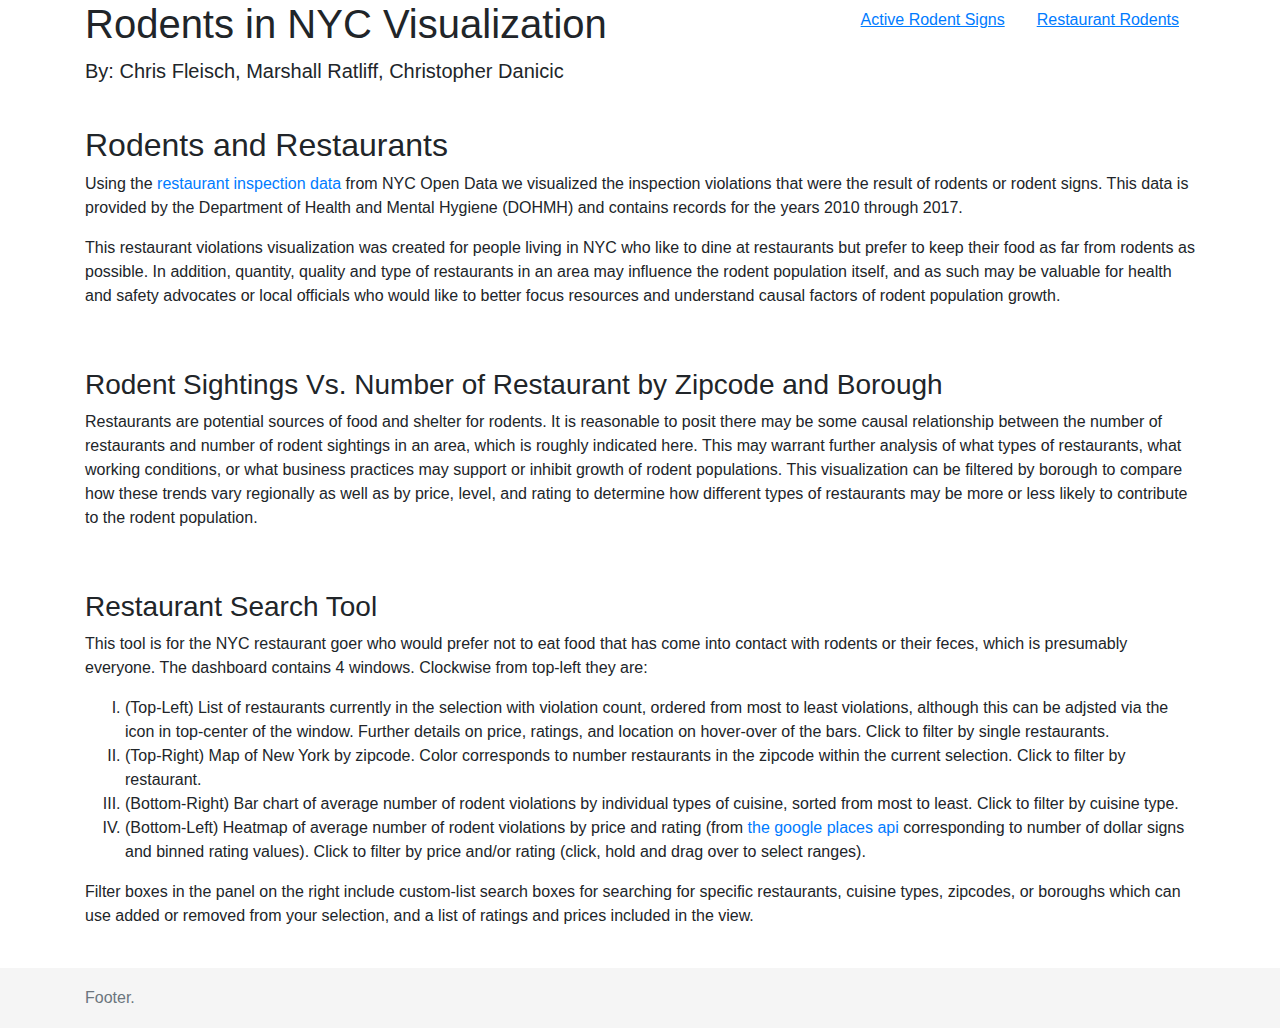
==== web/index2.html @ 7fa82428 "Added second webpage and New Restaurant Dash" ====
<!DOCTYPE html>
<html lang="en">
<head>
  <meta charset="UTF-8">
  <meta name="viewport" content="width=device-width, initial-scale=1.0">
  <meta http-equiv="X-UA-Compatible" content="ie=edge">
  <link rel="stylesheet" href="https://maxcdn.bootstrapcdn.com/bootstrap/4.0.0/css/bootstrap.min.css" integrity="sha384-Gn5384xqQ1aoWXA+058RXPxPg6fy4IWvTNh0E263XmFcJlSAwiGgFAW/dAiS6JXm" crossorigin="anonymous">

  <!-- Custom styles -->
  <link href="main.css" rel="stylesheet">
  <title>Rodents in NYC Visualization</title>
</head>
<body>

  <div class="container">

    <nav class="nav nav-masthead" style="float: right;">
      <a class="nav-link active" href="index.html">Active Rodent Signs</a>
      <a class="nav-link active" href="index2.html">Restaurant Rodents</a>
    </nav>
    <h1>Rodents in NYC Visualization</h1>
    <p class="lead">By: Chris Fleisch, Marshall Ratliff, Christopher Danicic</p>
    <h2>Rodents and Restaurants</h2>
    <p>
      Using the <a href="https://data.cityofnewyork.us/Health/DOHMH-New-York-City-Restaurant-Inspection-Results/43nn-pn8j">restaurant inspection data</a>
      from NYC Open Data we
      visualized the inspection violations that were the result of rodents or rodent
      signs.
      This data is provided by the Department
      of Health and Mental Hygiene (DOHMH) and contains records for the years 2010 through 2017.
    </p>
    <p>
      This restaurant violations visualization was created for people living
      in NYC who like to dine at restaurants but prefer to keep their food as far
      from rodents as possible. In addition, quantity, quality and type of restaurants
      in an area may influence the rodent population itself, and as such may be
      valuable for health and safety advocates or local officials who would like
      to better focus resources and understand causal factors of rodent population
      growth.
    </p>
    <h3>Rodent Sightings Vs. Number of Restaurant by Zipcode and Borough</h3>
    <p>
      Restaurants are potential sources of food and shelter for rodents. It is
      reasonable to posit there may be some causal relationship between the number
      of restaurants and number of rodent sightings in an area, which is roughly
      indicated here. This may warrant further analysis of what types of restaurants,
      what working conditions, or what business practices may support or inhibit
      growth of rodent populations. This visualization can be filtered by borough
      to compare how these trends vary regionally as well as by price, level, and
      rating to determine how different types of restaurants may be more or less
      likely to contribute to the rodent population.
    </p>

    <div class='tableauPlaceholder' id='viz1522872508784' style='position: relative'><noscript><a href='#'><img alt='Restaurant Dashboard 2 ' src='https:&#47;&#47;public.tableau.com&#47;static&#47;images&#47;Re&#47;Restaurant_Search_Tool_2&#47;RestaurantDashboard2&#47;1_rss.png' style='border: none' /></a></noscript><object class='tableauViz'  style='display:none;'><param name='host_url' value='https%3A%2F%2Fpublic.tableau.com%2F' /> <param name='embed_code_version' value='3' /> <param name='site_root' value='' /><param name='name' value='Restaurant_Search_Tool_2&#47;RestaurantDashboard2' /><param name='tabs' value='no' /><param name='toolbar' value='yes' /><param name='static_image' value='https:&#47;&#47;public.tableau.com&#47;static&#47;images&#47;Re&#47;Restaurant_Search_Tool_2&#47;RestaurantDashboard2&#47;1.png' /> <param name='animate_transition' value='yes' /><param name='display_static_image' value='yes' /><param name='display_spinner' value='yes' /><param name='display_overlay' value='yes' /><param name='display_count' value='yes' /><param name='filter' value='publish=yes' /></object></div>                <script type='text/javascript'>                    var divElement = document.getElementById('viz1522872508784');                    var vizElement = divElement.getElementsByTagName('object')[0];                    vizElement.style.width='1000px';vizElement.style.height='827px';                    var scriptElement = document.createElement('script');                    scriptElement.src = 'https://public.tableau.com/javascripts/api/viz_v1.js';                    vizElement.parentNode.insertBefore(scriptElement, vizElement);                </script>

    <h3>Restaurant Search Tool</h3>
    <p>
      This tool is for the NYC restaurant goer who would prefer not to eat food
      that has come into contact with rodents or their feces, which is presumably
      everyone. The dashboard contains 4 windows. Clockwise from top-left they are:
      <ol type="I">
        <li>(Top-Left) List of restaurants currently in the selection with violation
        count, ordered from most to least violations, although this can be adjsted
        via the icon in top-center of the window. Further details on price, ratings,
        and location on hover-over of the bars. Click to filter by single restaurants.</li>
        <li>(Top-Right) Map of New York by zipcode. Color corresponds to number
        restaurants in the zipcode within the current selection. Click to filter
        by restaurant.</li>
        <li>(Bottom-Right) Bar chart of average number of rodent violations by individual
        types of cuisine, sorted from most to least. Click to filter by cuisine
        type.</li>
        <li>(Bottom-Left) Heatmap of average number of rodent violations by price and rating
        (from <a href="https://developers.google.com/places/">the google places api</a>
        corresponding to number of dollar signs and binned rating values). Click
        to filter by price and/or rating (click, hold and drag over to select ranges).</li>
      </ol>
      Filter boxes in the panel on the right include custom-list search boxes for
      searching for specific restaurants, cuisine types, zipcodes, or boroughs which
      can use added or removed from your selection, and a list of ratings and prices
      included in the view.
    </p>

    <div class='tableauPlaceholder' id='viz1522874911393' style='position: relative'><noscript><a href='#'><img alt='Restaurant Dashboard ' src='https:&#47;&#47;public.tableau.com&#47;static&#47;images&#47;Re&#47;Restaurant_Search_Tool&#47;RestaurantDashboard&#47;1_rss.png' style='border: none' /></a></noscript><object class='tableauViz'  style='display:none;'><param name='host_url' value='https%3A%2F%2Fpublic.tableau.com%2F' /> <param name='embed_code_version' value='3' /> <param name='site_root' value='' /><param name='name' value='Restaurant_Search_Tool&#47;RestaurantDashboard' /><param name='tabs' value='no' /><param name='toolbar' value='yes' /><param name='static_image' value='https:&#47;&#47;public.tableau.com&#47;static&#47;images&#47;Re&#47;Restaurant_Search_Tool&#47;RestaurantDashboard&#47;1.png' /> <param name='animate_transition' value='yes' /><param name='display_static_image' value='yes' /><param name='display_spinner' value='yes' /><param name='display_overlay' value='yes' /><param name='display_count' value='yes' /><param name='filter' value='publish=yes' /></object></div>                <script type='text/javascript'>                    var divElement = document.getElementById('viz1522874911393');                    var vizElement = divElement.getElementsByTagName('object')[0];                    vizElement.style.width='100%';vizElement.style.height=(divElement.offsetWidth*0.75)+'px';                    var scriptElement = document.createElement('script');                    scriptElement.src = 'https://public.tableau.com/javascripts/api/viz_v1.js';                    vizElement.parentNode.insertBefore(scriptElement, vizElement);                </script>

  </div>

  <footer class="footer">
    <div class="container">
      <span class="text-muted">Footer.</span>
    </div>
  </footer>


<script src="https://code.jquery.com/jquery-3.2.1.slim.min.js" integrity="sha384-KJ3o2DKtIkvYIK3UENzmM7KCkRr/rE9/Qpg6aAZGJwFDMVNA/GpGFF93hXpG5KkN" crossorigin="anonymous"></script>
<script src="https://cdnjs.cloudflare.com/ajax/libs/popper.js/1.12.9/umd/popper.min.js" integrity="sha384-ApNbgh9B+Y1QKtv3Rn7W3mgPxhU9K/ScQsAP7hUibX39j7fakFPskvXusvfa0b4Q" crossorigin="anonymous"></script>
<script src="https://maxcdn.bootstrapcdn.com/bootstrap/4.0.0/js/bootstrap.min.js" integrity="sha384-JZR6Spejh4U02d8jOt6vLEHfe/JQGiRRSQQxSfFWpi1MquVdAyjUar5+76PVCmYl" crossorigin="anonymous"></script>

</body>
</html>
---- web/main.css ----
.footer {
  margin-top: 40px;
  width: 100%;
  height: 60px; /* Set the fixed height of the footer here */
  line-height: 60px; /* Vertically center the text there */
  background-color: #f5f5f5;
}

h2 {
  margin-top: 40px;
}

h3 {
  margin-top: 60px;
}

a.active {
  text-decoration: underline;
}
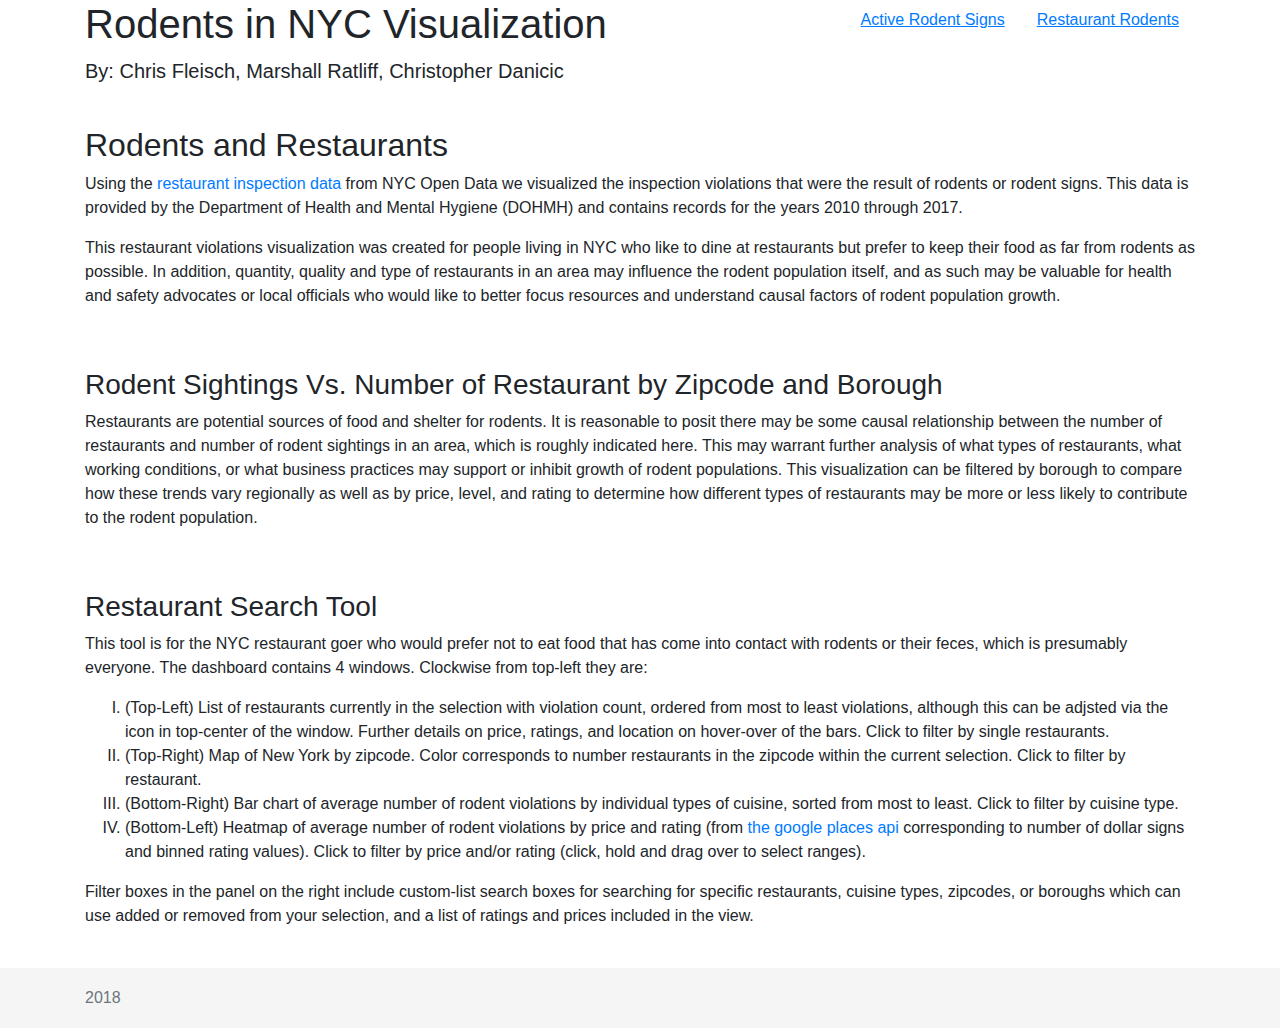
==== commit e1815a34: "Added borough controls to inspection dashboard 1" ====
--- a/web/index2.html
+++ b/web/index2.html
@@ -86,7 +86,7 @@
 
   <footer class="footer">
     <div class="container">
-      <span class="text-muted">Footer.</span>
+      <span class="text-muted">2018</span>
     </div>
   </footer>
 
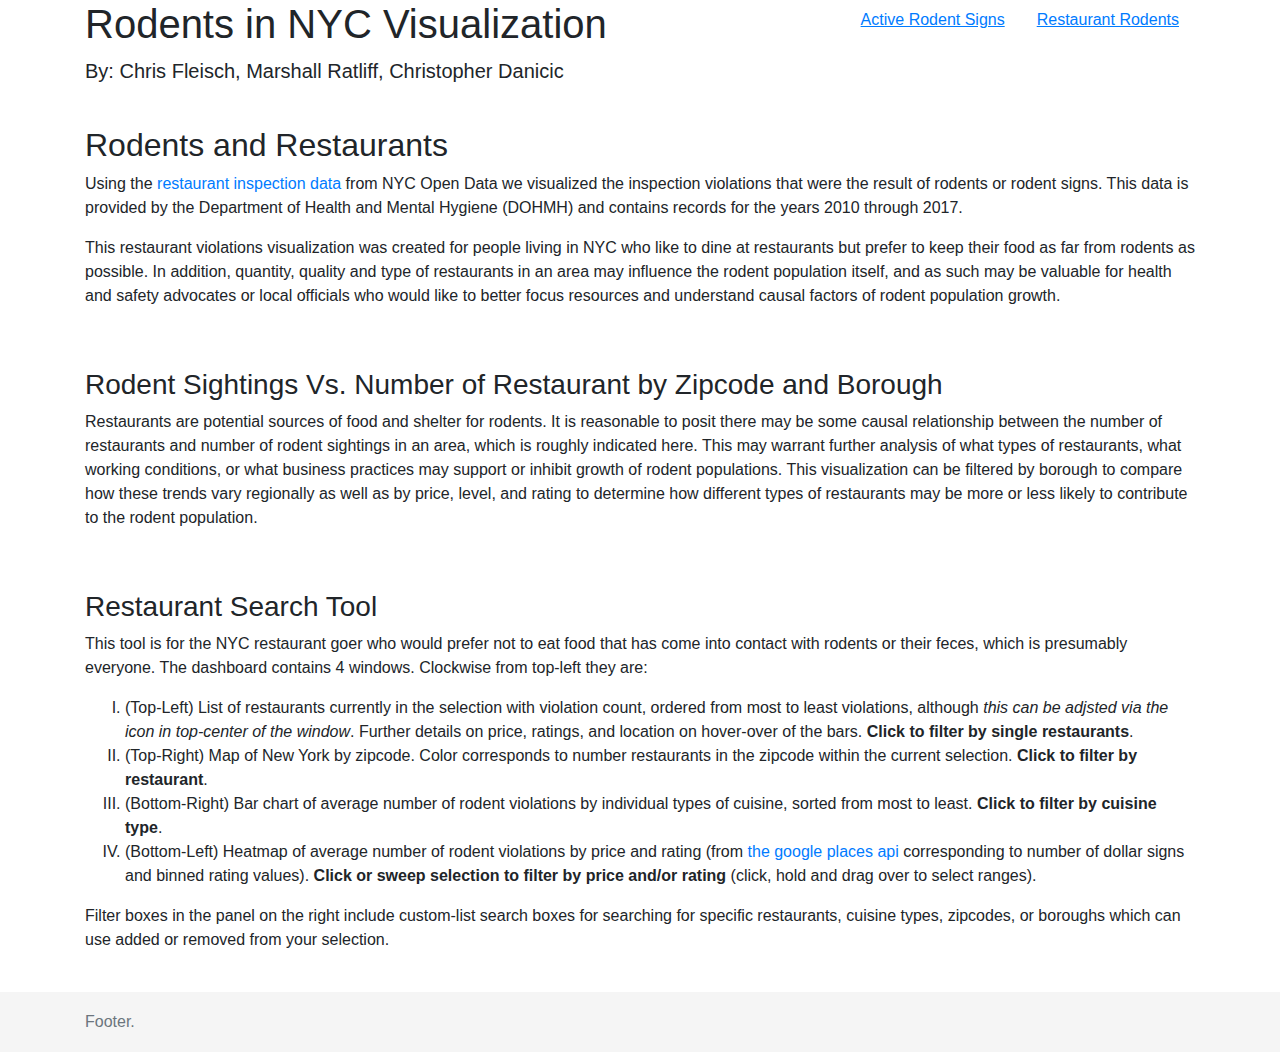
==== commit f85b7fc0: "Fixed Restaurant Dash" ====
--- a/web/index2.html
+++ b/web/index2.html
@@ -51,7 +51,7 @@
       likely to contribute to the rodent population.
     </p>
 
-    <div class='tableauPlaceholder' id='viz1522872508784' style='position: relative'><noscript><a href='#'><img alt='Restaurant Dashboard 2 ' src='https:&#47;&#47;public.tableau.com&#47;static&#47;images&#47;Re&#47;Restaurant_Search_Tool_2&#47;RestaurantDashboard2&#47;1_rss.png' style='border: none' /></a></noscript><object class='tableauViz'  style='display:none;'><param name='host_url' value='https%3A%2F%2Fpublic.tableau.com%2F' /> <param name='embed_code_version' value='3' /> <param name='site_root' value='' /><param name='name' value='Restaurant_Search_Tool_2&#47;RestaurantDashboard2' /><param name='tabs' value='no' /><param name='toolbar' value='yes' /><param name='static_image' value='https:&#47;&#47;public.tableau.com&#47;static&#47;images&#47;Re&#47;Restaurant_Search_Tool_2&#47;RestaurantDashboard2&#47;1.png' /> <param name='animate_transition' value='yes' /><param name='display_static_image' value='yes' /><param name='display_spinner' value='yes' /><param name='display_overlay' value='yes' /><param name='display_count' value='yes' /><param name='filter' value='publish=yes' /></object></div>                <script type='text/javascript'>                    var divElement = document.getElementById('viz1522872508784');                    var vizElement = divElement.getElementsByTagName('object')[0];                    vizElement.style.width='1000px';vizElement.style.height='827px';                    var scriptElement = document.createElement('script');                    scriptElement.src = 'https://public.tableau.com/javascripts/api/viz_v1.js';                    vizElement.parentNode.insertBefore(scriptElement, vizElement);                </script>
+    <div class='tableauPlaceholder' id='viz1523113692958' style='position: relative'><noscript><a href='#'><img alt='Restaurant Dashboard 2 ' src='https:&#47;&#47;public.tableau.com&#47;static&#47;images&#47;Re&#47;Restaurant_Search_Tool&#47;RestaurantDashboard2&#47;1_rss.png' style='border: none' /></a></noscript><object class='tableauViz'  style='display:none;'><param name='host_url' value='https%3A%2F%2Fpublic.tableau.com%2F' /> <param name='embed_code_version' value='3' /> <param name='site_root' value='' /><param name='name' value='Restaurant_Search_Tool&#47;RestaurantDashboard2' /><param name='tabs' value='no' /><param name='toolbar' value='yes' /><param name='static_image' value='https:&#47;&#47;public.tableau.com&#47;static&#47;images&#47;Re&#47;Restaurant_Search_Tool&#47;RestaurantDashboard2&#47;1.png' /> <param name='animate_transition' value='yes' /><param name='display_static_image' value='yes' /><param name='display_spinner' value='yes' /><param name='display_overlay' value='yes' /><param name='display_count' value='yes' /><param name='filter' value='publish=yes' /></object></div>                <script type='text/javascript'>                    var divElement = document.getElementById('viz1523113692958');                    var vizElement = divElement.getElementsByTagName('object')[0];                    vizElement.style.width='1000px';vizElement.style.height='827px';                    var scriptElement = document.createElement('script');                    scriptElement.src = 'https://public.tableau.com/javascripts/api/viz_v1.js';                    vizElement.parentNode.insertBefore(scriptElement, vizElement);                </script>
 
     <h3>Restaurant Search Tool</h3>
     <p>
@@ -60,33 +60,32 @@
       everyone. The dashboard contains 4 windows. Clockwise from top-left they are:
       <ol type="I">
         <li>(Top-Left) List of restaurants currently in the selection with violation
-        count, ordered from most to least violations, although this can be adjsted
-        via the icon in top-center of the window. Further details on price, ratings,
-        and location on hover-over of the bars. Click to filter by single restaurants.</li>
+        count, ordered from most to least violations, although <i>this can be adjsted
+        via the icon in top-center of the window</i>. Further details on price, ratings,
+        and location on hover-over of the bars. <b>Click to filter by single restaurants</b>.</li>
         <li>(Top-Right) Map of New York by zipcode. Color corresponds to number
-        restaurants in the zipcode within the current selection. Click to filter
-        by restaurant.</li>
+        restaurants in the zipcode within the current selection. <b>Click to filter
+        by restaurant</b>.</li>
         <li>(Bottom-Right) Bar chart of average number of rodent violations by individual
-        types of cuisine, sorted from most to least. Click to filter by cuisine
-        type.</li>
+        types of cuisine, sorted from most to least. <b>Click to filter by cuisine
+        type</b>.</li>
         <li>(Bottom-Left) Heatmap of average number of rodent violations by price and rating
         (from <a href="https://developers.google.com/places/">the google places api</a>
-        corresponding to number of dollar signs and binned rating values). Click
-        to filter by price and/or rating (click, hold and drag over to select ranges).</li>
+        corresponding to number of dollar signs and binned rating values). <b>Click or sweep selection
+        to filter by price and/or rating</b> (click, hold and drag over to select ranges).</li>
       </ol>
       Filter boxes in the panel on the right include custom-list search boxes for
       searching for specific restaurants, cuisine types, zipcodes, or boroughs which
-      can use added or removed from your selection, and a list of ratings and prices
-      included in the view.
+      can use added or removed from your selection.
     </p>
 
-    <div class='tableauPlaceholder' id='viz1522874911393' style='position: relative'><noscript><a href='#'><img alt='Restaurant Dashboard ' src='https:&#47;&#47;public.tableau.com&#47;static&#47;images&#47;Re&#47;Restaurant_Search_Tool&#47;RestaurantDashboard&#47;1_rss.png' style='border: none' /></a></noscript><object class='tableauViz'  style='display:none;'><param name='host_url' value='https%3A%2F%2Fpublic.tableau.com%2F' /> <param name='embed_code_version' value='3' /> <param name='site_root' value='' /><param name='name' value='Restaurant_Search_Tool&#47;RestaurantDashboard' /><param name='tabs' value='no' /><param name='toolbar' value='yes' /><param name='static_image' value='https:&#47;&#47;public.tableau.com&#47;static&#47;images&#47;Re&#47;Restaurant_Search_Tool&#47;RestaurantDashboard&#47;1.png' /> <param name='animate_transition' value='yes' /><param name='display_static_image' value='yes' /><param name='display_spinner' value='yes' /><param name='display_overlay' value='yes' /><param name='display_count' value='yes' /><param name='filter' value='publish=yes' /></object></div>                <script type='text/javascript'>                    var divElement = document.getElementById('viz1522874911393');                    var vizElement = divElement.getElementsByTagName('object')[0];                    vizElement.style.width='100%';vizElement.style.height=(divElement.offsetWidth*0.75)+'px';                    var scriptElement = document.createElement('script');                    scriptElement.src = 'https://public.tableau.com/javascripts/api/viz_v1.js';                    vizElement.parentNode.insertBefore(scriptElement, vizElement);                </script>
+    <div class='tableauPlaceholder' id='viz1523113640589' style='position: relative'><noscript><a href='#'><img alt='Restaurant Dashboard ' src='https:&#47;&#47;public.tableau.com&#47;static&#47;images&#47;Re&#47;Restaurant_Search_Tool&#47;RestaurantDashboard&#47;1_rss.png' style='border: none' /></a></noscript><object class='tableauViz'  style='display:none;'><param name='host_url' value='https%3A%2F%2Fpublic.tableau.com%2F' /> <param name='embed_code_version' value='3' /> <param name='site_root' value='' /><param name='name' value='Restaurant_Search_Tool&#47;RestaurantDashboard' /><param name='tabs' value='no' /><param name='toolbar' value='yes' /><param name='static_image' value='https:&#47;&#47;public.tableau.com&#47;static&#47;images&#47;Re&#47;Restaurant_Search_Tool&#47;RestaurantDashboard&#47;1.png' /> <param name='animate_transition' value='yes' /><param name='display_static_image' value='yes' /><param name='display_spinner' value='yes' /><param name='display_overlay' value='yes' /><param name='display_count' value='yes' /><param name='filter' value='publish=yes' /></object></div>                <script type='text/javascript'>                    var divElement = document.getElementById('viz1523113640589');                    var vizElement = divElement.getElementsByTagName('object')[0];                    vizElement.style.width='100%';vizElement.style.height=(divElement.offsetWidth*0.75)+'px';                    var scriptElement = document.createElement('script');                    scriptElement.src = 'https://public.tableau.com/javascripts/api/viz_v1.js';                    vizElement.parentNode.insertBefore(scriptElement, vizElement);                </script>
 
   </div>
 
   <footer class="footer">
     <div class="container">
-      <span class="text-muted">2018</span>
+      <span class="text-muted">Footer.</span>
     </div>
   </footer>
 
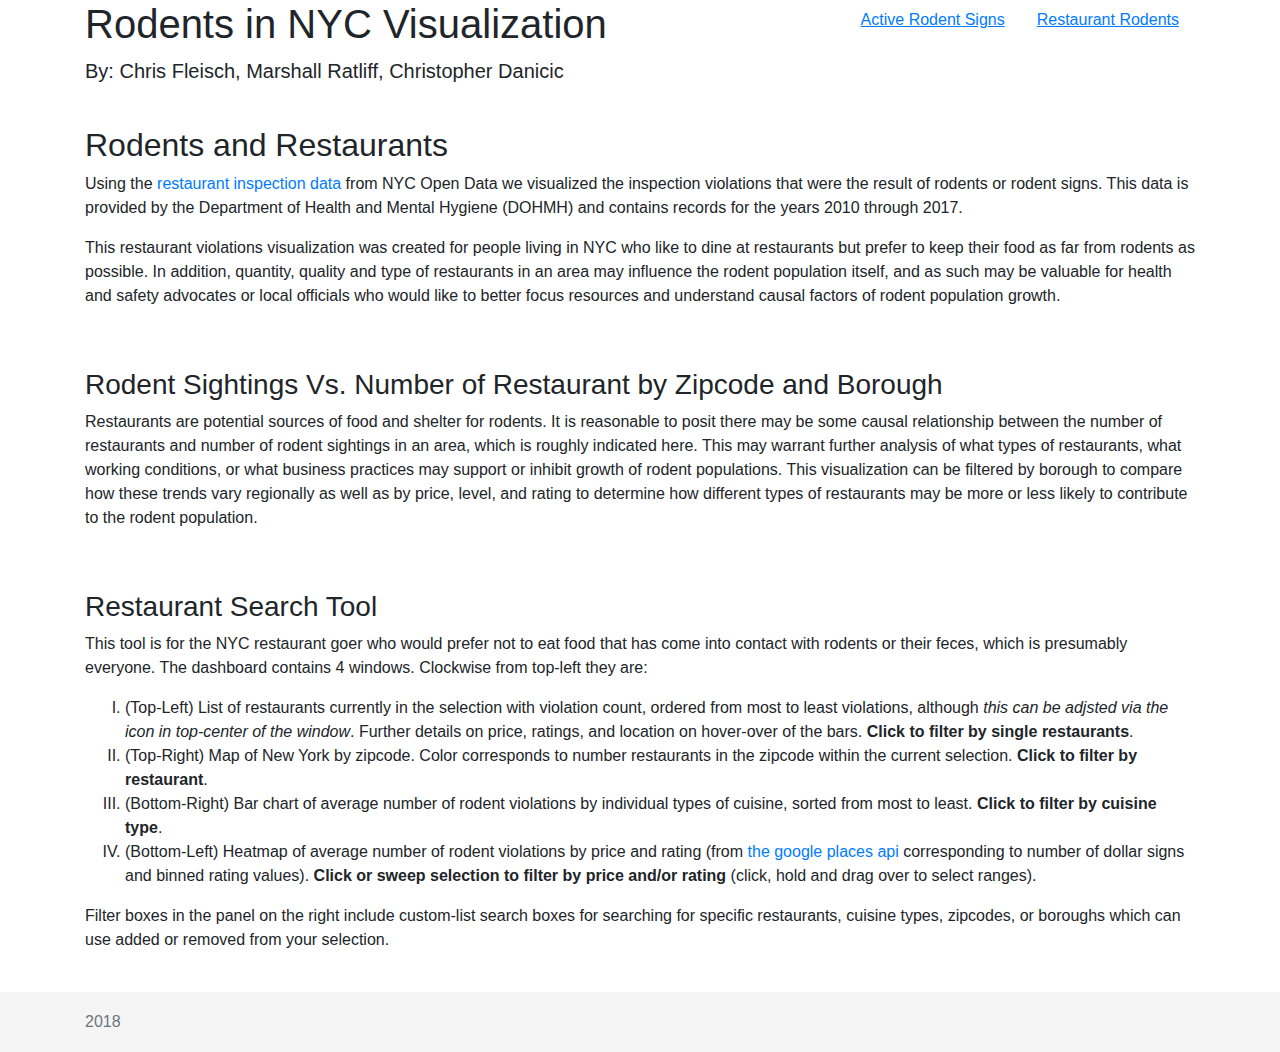
==== commit f42d7b87: "Merge pull request #4 from chrisfleisch/marshall-workspace" ====
--- a/web/index2.html
+++ b/web/index2.html
@@ -85,7 +85,7 @@
 
   <footer class="footer">
     <div class="container">
-      <span class="text-muted">Footer.</span>
+      <span class="text-muted">2018</span>
     </div>
   </footer>
 
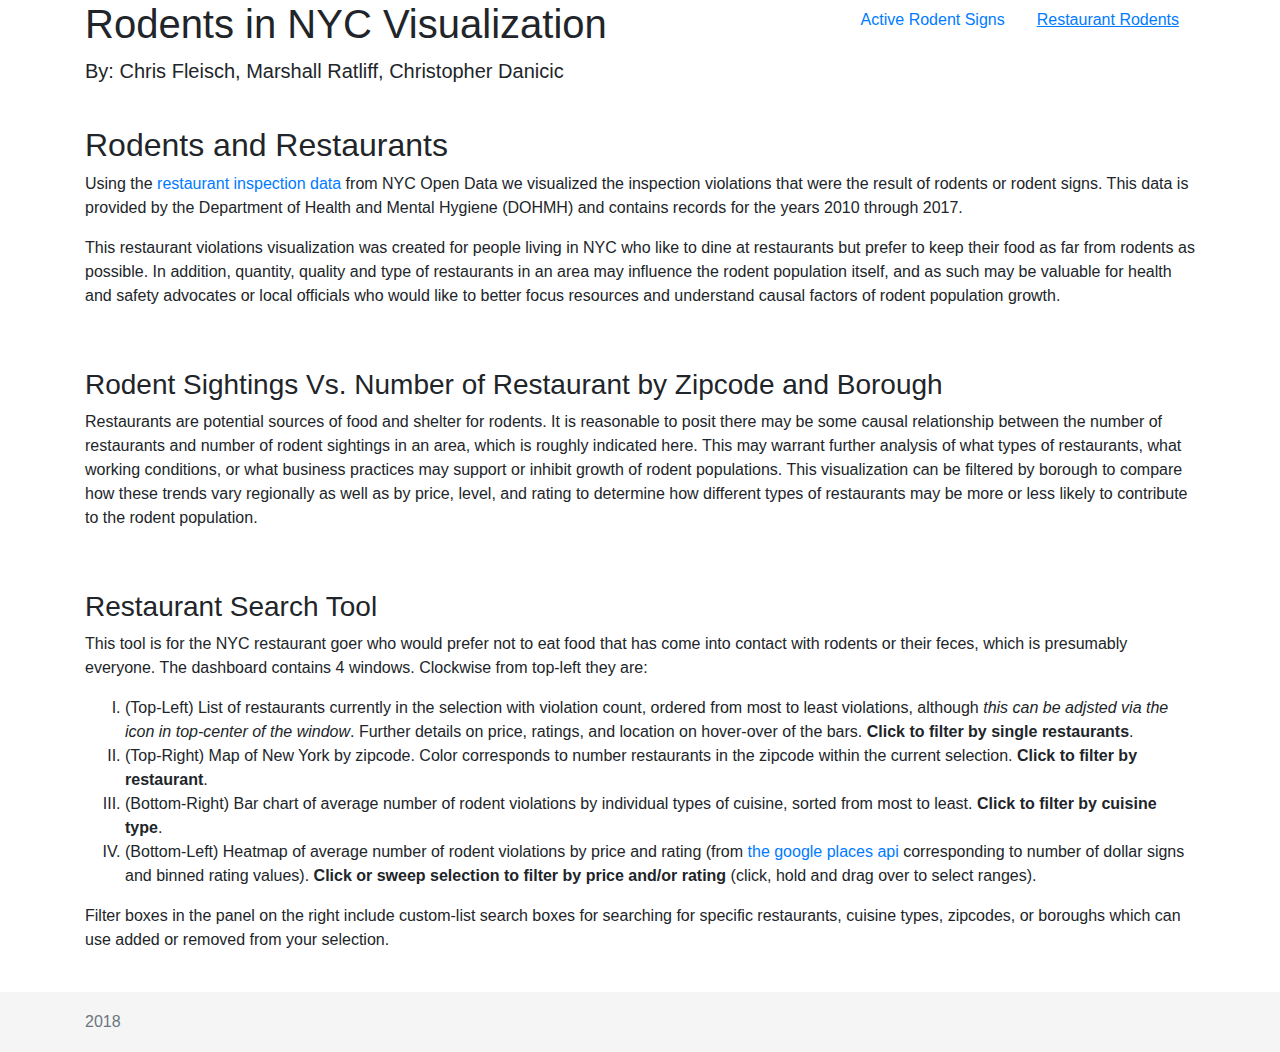
==== commit b3fd7fac: "Updated text on plots" ====
--- a/web/index2.html
+++ b/web/index2.html
@@ -15,7 +15,7 @@
   <div class="container">
 
     <nav class="nav nav-masthead" style="float: right;">
-      <a class="nav-link active" href="index.html">Active Rodent Signs</a>
+      <a class="nav-link" href="index.html">Active Rodent Signs</a>
       <a class="nav-link active" href="index2.html">Restaurant Rodents</a>
     </nav>
     <h1>Rodents in NYC Visualization</h1>
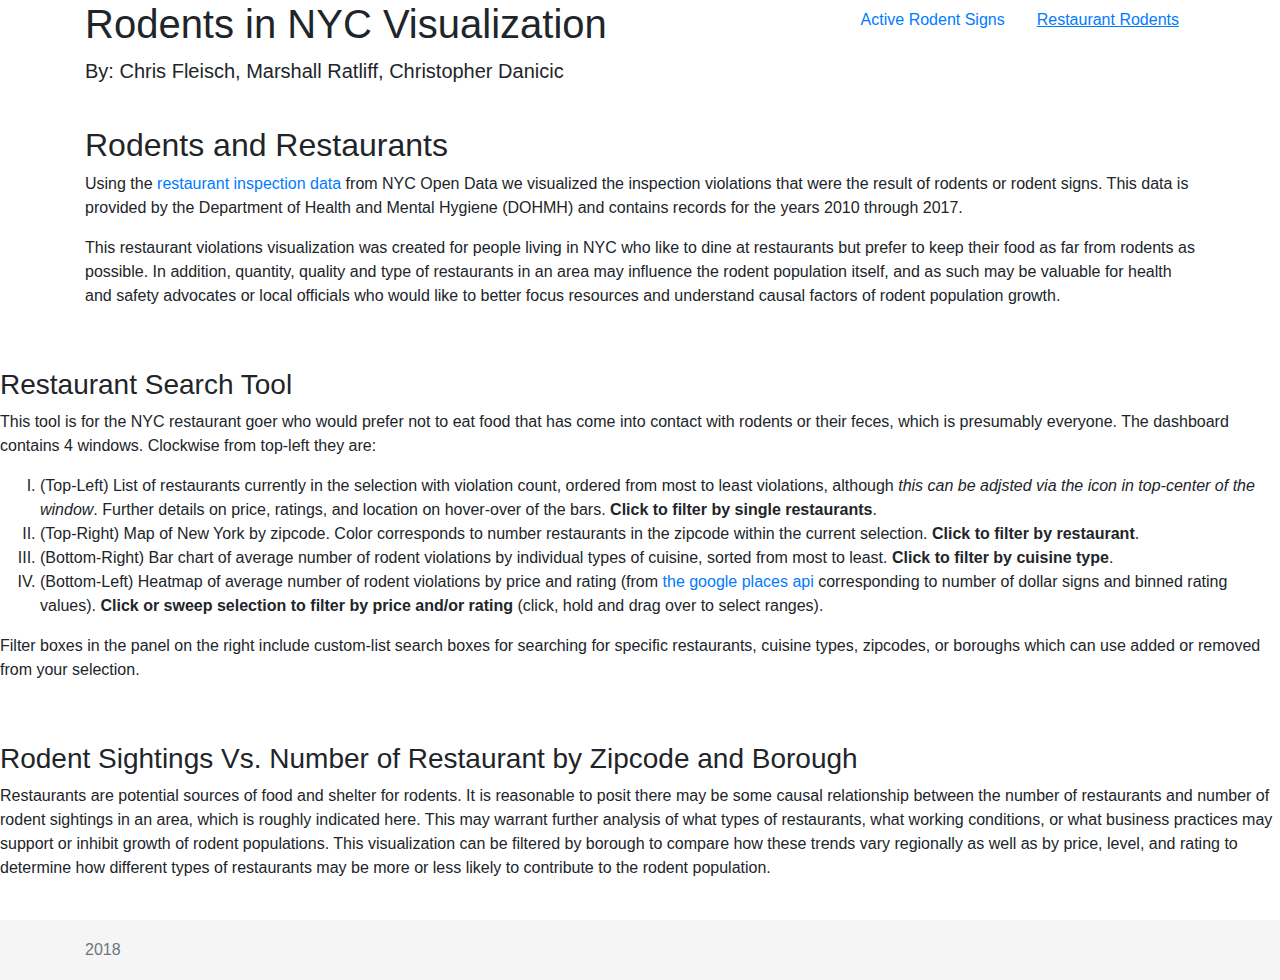
==== commit edfbbcb4: "with rough story and moved chart" ====
--- a/web/index2.html
+++ b/web/index2.html
@@ -38,20 +38,9 @@
       to better focus resources and understand causal factors of rodent population
       growth.
     </p>
-    <h3>Rodent Sightings Vs. Number of Restaurant by Zipcode and Borough</h3>
-    <p>
-      Restaurants are potential sources of food and shelter for rodents. It is
-      reasonable to posit there may be some causal relationship between the number
-      of restaurants and number of rodent sightings in an area, which is roughly
-      indicated here. This may warrant further analysis of what types of restaurants,
-      what working conditions, or what business practices may support or inhibit
-      growth of rodent populations. This visualization can be filtered by borough
-      to compare how these trends vary regionally as well as by price, level, and
-      rating to determine how different types of restaurants may be more or less
-      likely to contribute to the rodent population.
-    </p>
 
-    <div class='tableauPlaceholder' id='viz1523113692958' style='position: relative'><noscript><a href='#'><img alt='Restaurant Dashboard 2 ' src='https:&#47;&#47;public.tableau.com&#47;static&#47;images&#47;Re&#47;Restaurant_Search_Tool&#47;RestaurantDashboard2&#47;1_rss.png' style='border: none' /></a></noscript><object class='tableauViz'  style='display:none;'><param name='host_url' value='https%3A%2F%2Fpublic.tableau.com%2F' /> <param name='embed_code_version' value='3' /> <param name='site_root' value='' /><param name='name' value='Restaurant_Search_Tool&#47;RestaurantDashboard2' /><param name='tabs' value='no' /><param name='toolbar' value='yes' /><param name='static_image' value='https:&#47;&#47;public.tableau.com&#47;static&#47;images&#47;Re&#47;Restaurant_Search_Tool&#47;RestaurantDashboard2&#47;1.png' /> <param name='animate_transition' value='yes' /><param name='display_static_image' value='yes' /><param name='display_spinner' value='yes' /><param name='display_overlay' value='yes' /><param name='display_count' value='yes' /><param name='filter' value='publish=yes' /></object></div>                <script type='text/javascript'>                    var divElement = document.getElementById('viz1523113692958');                    var vizElement = divElement.getElementsByTagName('object')[0];                    vizElement.style.width='1000px';vizElement.style.height='827px';                    var scriptElement = document.createElement('script');                    scriptElement.src = 'https://public.tableau.com/javascripts/api/viz_v1.js';                    vizElement.parentNode.insertBefore(scriptElement, vizElement);                </script>
+    <div class='tableauPlaceholder' id='viz1523928107128' style='position: relative'><noscript><a href='#'><img alt='Story 1 ' src='https:&#47;&#47;public.tableau.com&#47;static&#47;images&#47;FR&#47;FR966GD82&#47;1_rss.png' style='border: none' /></a></noscript><object class='tableauViz'  style='display:none;'><param name='host_url' value='https%3A%2F%2Fpublic.tableau.com%2F' /> <param name='embed_code_version' value='3' /> <param name='path' value='shared&#47;FR966GD82' /> <param name='toolbar' value='yes' /><param name='static_image' value='https:&#47;&#47;public.tableau.com&#47;static&#47;images&#47;FR&#47;FR966GD82&#47;1.png' /> <param name='animate_transition' value='yes' /><param name='display_static_image' value='yes' /><param name='display_spinner' value='yes' /><param name='display_overlay' value='yes' /><param name='display_count' value='yes' /><param name='filter' value='publish=yes' /></object></div>                <script type='text/javascript'>                    var divElement = document.getElementById('viz1523928107128');                    var vizElement = divElement.getElementsByTagName('object')[0];                    vizElement.style.width='1016px';vizElement.style.height='991px';                    var scriptElement = document.createElement('script');                    scriptElement.src = 'https://public.tableau.com/javascripts/api/viz_v1.js';                    vizElement.parentNode.insertBefore(scriptElement, vizElement);                </script>
+  </div>
 
     <h3>Restaurant Search Tool</h3>
     <p>
@@ -83,6 +72,22 @@
 
   </div>
 
+  <h3>Rodent Sightings Vs. Number of Restaurant by Zipcode and Borough</h3>
+  <p>
+    Restaurants are potential sources of food and shelter for rodents. It is
+    reasonable to posit there may be some causal relationship between the number
+    of restaurants and number of rodent sightings in an area, which is roughly
+    indicated here. This may warrant further analysis of what types of restaurants,
+    what working conditions, or what business practices may support or inhibit
+    growth of rodent populations. This visualization can be filtered by borough
+    to compare how these trends vary regionally as well as by price, level, and
+    rating to determine how different types of restaurants may be more or less
+    likely to contribute to the rodent population.
+  </p>
+
+  <div class='tableauPlaceholder' id='viz1523113692958' style='position: relative'><noscript><a href='#'><img alt='Restaurant Dashboard 2 ' src='https:&#47;&#47;public.tableau.com&#47;static&#47;images&#47;Re&#47;Restaurant_Search_Tool&#47;RestaurantDashboard2&#47;1_rss.png' style='border: none' /></a></noscript><object class='tableauViz'  style='display:none;'><param name='host_url' value='https%3A%2F%2Fpublic.tableau.com%2F' /> <param name='embed_code_version' value='3' /> <param name='site_root' value='' /><param name='name' value='Restaurant_Search_Tool&#47;RestaurantDashboard2' /><param name='tabs' value='no' /><param name='toolbar' value='yes' /><param name='static_image' value='https:&#47;&#47;public.tableau.com&#47;static&#47;images&#47;Re&#47;Restaurant_Search_Tool&#47;RestaurantDashboard2&#47;1.png' /> <param name='animate_transition' value='yes' /><param name='display_static_image' value='yes' /><param name='display_spinner' value='yes' /><param name='display_overlay' value='yes' /><param name='display_count' value='yes' /><param name='filter' value='publish=yes' /></object></div>                <script type='text/javascript'>                    var divElement = document.getElementById('viz1523113692958');                    var vizElement = divElement.getElementsByTagName('object')[0];                    vizElement.style.width='1000px';vizElement.style.height='827px';                    var scriptElement = document.createElement('script');                    scriptElement.src = 'https://public.tableau.com/javascripts/api/viz_v1.js';                    vizElement.parentNode.insertBefore(scriptElement, vizElement);                </script>
+
+
   <footer class="footer">
     <div class="container">
       <span class="text-muted">2018</span>
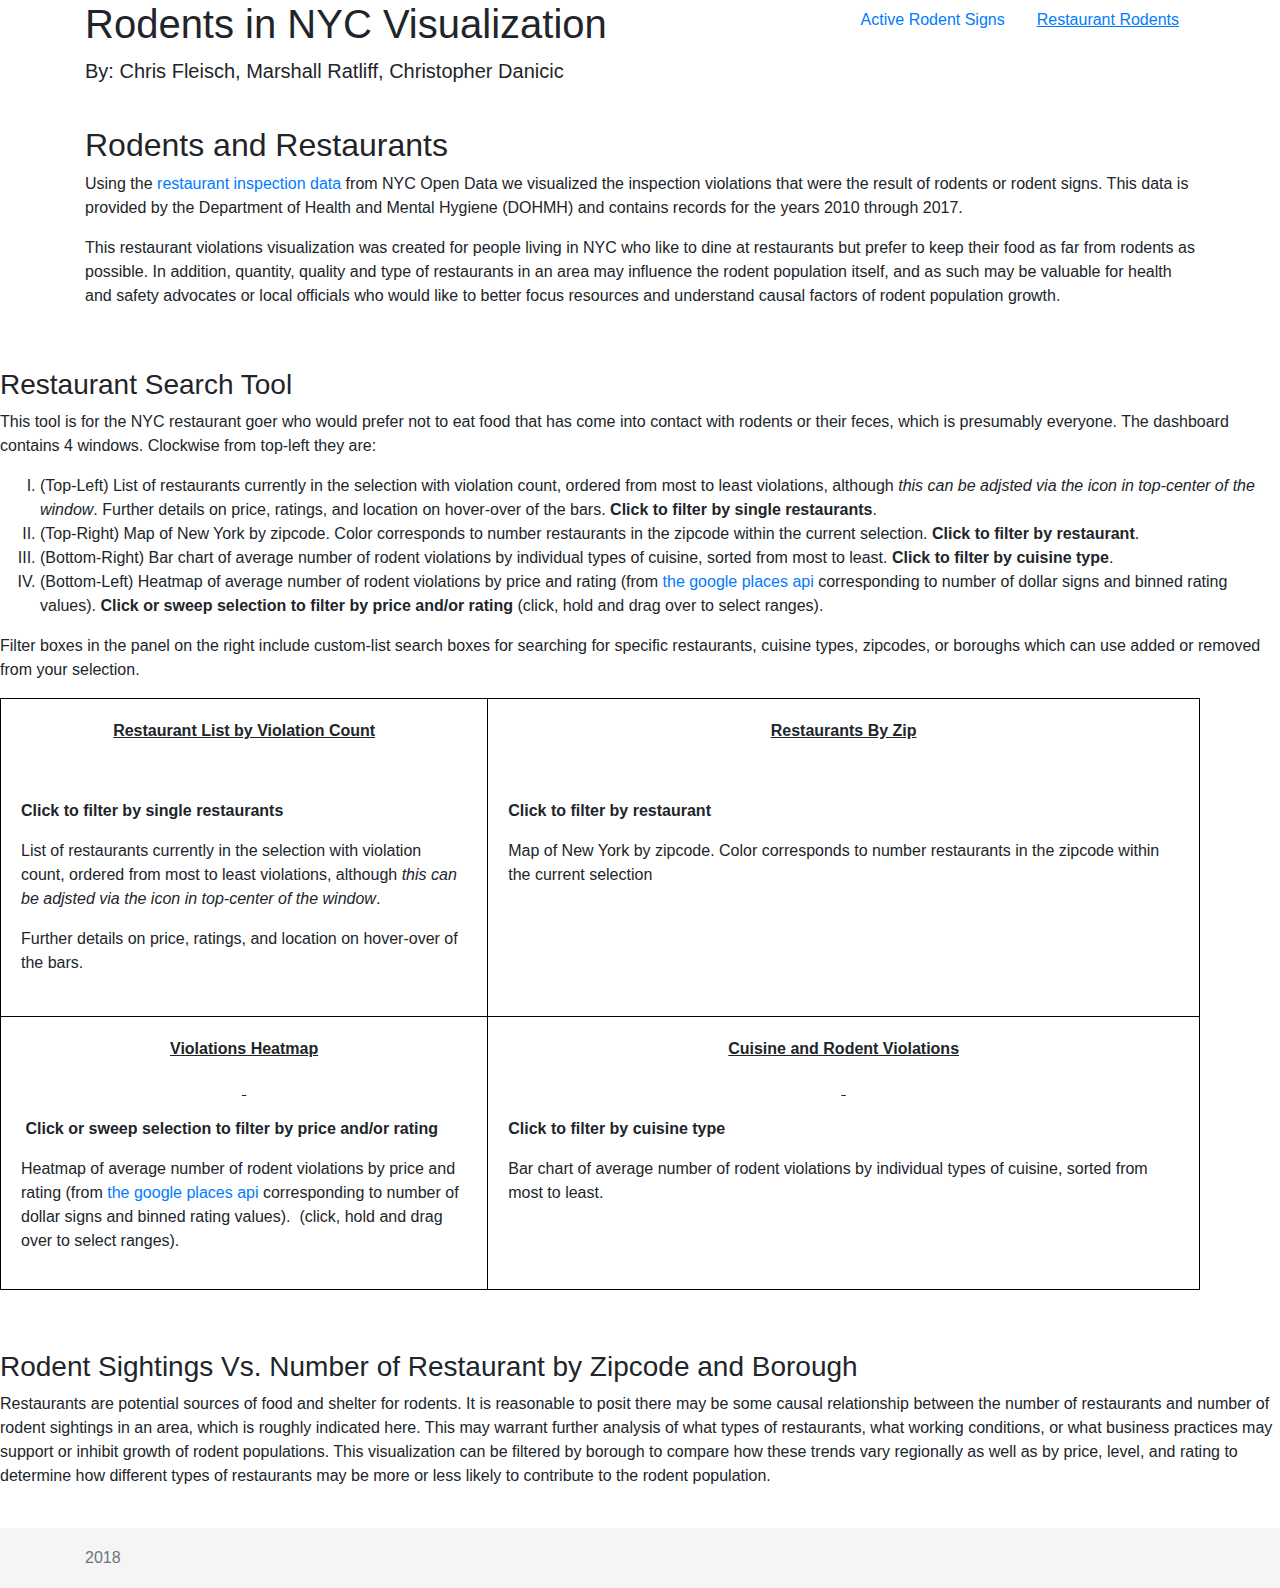
==== commit 2dd66798: "table for description along with former list-choose whats better" ====
--- a/web/index2.html
+++ b/web/index2.html
@@ -39,7 +39,7 @@
       growth.
     </p>
 
-    <div class='tableauPlaceholder' id='viz1523928107128' style='position: relative'><noscript><a href='#'><img alt='Story 1 ' src='https:&#47;&#47;public.tableau.com&#47;static&#47;images&#47;FR&#47;FR966GD82&#47;1_rss.png' style='border: none' /></a></noscript><object class='tableauViz'  style='display:none;'><param name='host_url' value='https%3A%2F%2Fpublic.tableau.com%2F' /> <param name='embed_code_version' value='3' /> <param name='path' value='shared&#47;FR966GD82' /> <param name='toolbar' value='yes' /><param name='static_image' value='https:&#47;&#47;public.tableau.com&#47;static&#47;images&#47;FR&#47;FR966GD82&#47;1.png' /> <param name='animate_transition' value='yes' /><param name='display_static_image' value='yes' /><param name='display_spinner' value='yes' /><param name='display_overlay' value='yes' /><param name='display_count' value='yes' /><param name='filter' value='publish=yes' /></object></div>                <script type='text/javascript'>                    var divElement = document.getElementById('viz1523928107128');                    var vizElement = divElement.getElementsByTagName('object')[0];                    vizElement.style.width='1016px';vizElement.style.height='991px';                    var scriptElement = document.createElement('script');                    scriptElement.src = 'https://public.tableau.com/javascripts/api/viz_v1.js';                    vizElement.parentNode.insertBefore(scriptElement, vizElement);                </script>
+    <div class='tableauPlaceholder' id='viz1523929840344' style='position: relative'><noscript><a href='#'><img alt='How to Use the Restaraunt Search Tool ' src='https:&#47;&#47;public.tableau.com&#47;static&#47;images&#47;Re&#47;Restaurant_Search_Tool_0&#47;Story1&#47;1_rss.png' style='border: none' /></a></noscript><object class='tableauViz'  style='display:none;'><param name='host_url' value='https%3A%2F%2Fpublic.tableau.com%2F' /> <param name='embed_code_version' value='3' /> <param name='site_root' value='' /><param name='name' value='Restaurant_Search_Tool_0&#47;Story1' /><param name='tabs' value='no' /><param name='toolbar' value='yes' /><param name='static_image' value='https:&#47;&#47;public.tableau.com&#47;static&#47;images&#47;Re&#47;Restaurant_Search_Tool_0&#47;Story1&#47;1.png' /> <param name='animate_transition' value='yes' /><param name='display_static_image' value='yes' /><param name='display_spinner' value='yes' /><param name='display_overlay' value='yes' /><param name='display_count' value='yes' /><param name='filter' value='publish=yes' /></object></div>                <script type='text/javascript'>                    var divElement = document.getElementById('viz1523929840344');                    var vizElement = divElement.getElementsByTagName('object')[0];                    vizElement.style.width='1016px';vizElement.style.height='991px';                    var scriptElement = document.createElement('script');                    scriptElement.src = 'https://public.tableau.com/javascripts/api/viz_v1.js';                    vizElement.parentNode.insertBefore(scriptElement, vizElement);                </script>
   </div>
 
     <h3>Restaurant Search Tool</h3>
@@ -67,6 +67,42 @@
       searching for specific restaurants, cuisine types, zipcodes, or boroughs which
       can use added or removed from your selection.
     </p>
+
+    <table style="height: 500px; border-color: black; width: 1200px;" border="black" cellspacing="20" cellpadding="20">
+<tbody>
+<tr style="height: 318px;">
+<td style="width: 306px; height: 318px; vertical-align: top;">
+<p style="text-align: center; text-decoration: underline;"><strong>Restaurant List by Violation Count</strong></p>
+<p>&nbsp;</p>
+<p><strong>Click to filter by single restaurants</strong></p>
+<p>List of restaurants currently in the selection with violation count, ordered from most to least violations, although&nbsp;<em>this can be adjsted via the icon in top-center of the window</em>.</p>
+<p>Further details on price, ratings, and location on hover-over of the bars.</p>
+</td>
+<td style="width: 447px; height: 318px; vertical-align: top;">
+<p style="text-align: center; text-decoration: underline;"><strong>Restaurants By Zip</strong></p>
+<p>&nbsp;</p>
+<p><strong>Click to filter by restaurant</strong></p>
+<p>Map of New York by zipcode. Color corresponds to number restaurants in the zipcode within the current selection&nbsp;</p>
+</td>
+</tr>
+<tr style="height: 196px;">
+<td style="width: 306px; height: 196px; vertical-align: top;">
+<p style="text-align: center; text-decoration: underline;"><strong> Violations Heatmap</strong></p>
+<p style="text-align: center; text-decoration: underline;">&nbsp;</p>
+<p>&nbsp;<strong>Click or sweep selection to filter by price and/or rating</strong></p>
+<p>Heatmap of average number of rodent violations by price and rating (from&nbsp;<a href="https://developers.google.com/places/">the google places api</a>&nbsp;corresponding to number of dollar signs and binned rating values).&nbsp;&nbsp;(click, hold and drag over to select ranges).</p>
+</td>
+<td style="width: 447px; height: 196px; vertical-align: top;">
+<p style="text-align: center; text-decoration: underline;"><strong>Cuisine and Rodent Violations</strong></p>
+<p style="text-align: center; text-decoration: underline;">&nbsp;</p>
+<p><strong>Click to filter by cuisine type</strong></p>
+<p>Bar chart of average number of rodent violations by individual types of cuisine, sorted from most to least.&nbsp;</p>
+</td>
+</tr>
+</tbody>
+</table>
+
+<!-- http://divtable.com/generator/ -->
 
     <div class='tableauPlaceholder' id='viz1523113640589' style='position: relative'><noscript><a href='#'><img alt='Restaurant Dashboard ' src='https:&#47;&#47;public.tableau.com&#47;static&#47;images&#47;Re&#47;Restaurant_Search_Tool&#47;RestaurantDashboard&#47;1_rss.png' style='border: none' /></a></noscript><object class='tableauViz'  style='display:none;'><param name='host_url' value='https%3A%2F%2Fpublic.tableau.com%2F' /> <param name='embed_code_version' value='3' /> <param name='site_root' value='' /><param name='name' value='Restaurant_Search_Tool&#47;RestaurantDashboard' /><param name='tabs' value='no' /><param name='toolbar' value='yes' /><param name='static_image' value='https:&#47;&#47;public.tableau.com&#47;static&#47;images&#47;Re&#47;Restaurant_Search_Tool&#47;RestaurantDashboard&#47;1.png' /> <param name='animate_transition' value='yes' /><param name='display_static_image' value='yes' /><param name='display_spinner' value='yes' /><param name='display_overlay' value='yes' /><param name='display_count' value='yes' /><param name='filter' value='publish=yes' /></object></div>                <script type='text/javascript'>                    var divElement = document.getElementById('viz1523113640589');                    var vizElement = divElement.getElementsByTagName('object')[0];                    vizElement.style.width='100%';vizElement.style.height=(divElement.offsetWidth*0.75)+'px';                    var scriptElement = document.createElement('script');                    scriptElement.src = 'https://public.tableau.com/javascripts/api/viz_v1.js';                    vizElement.parentNode.insertBefore(scriptElement, vizElement);                </script>
 
